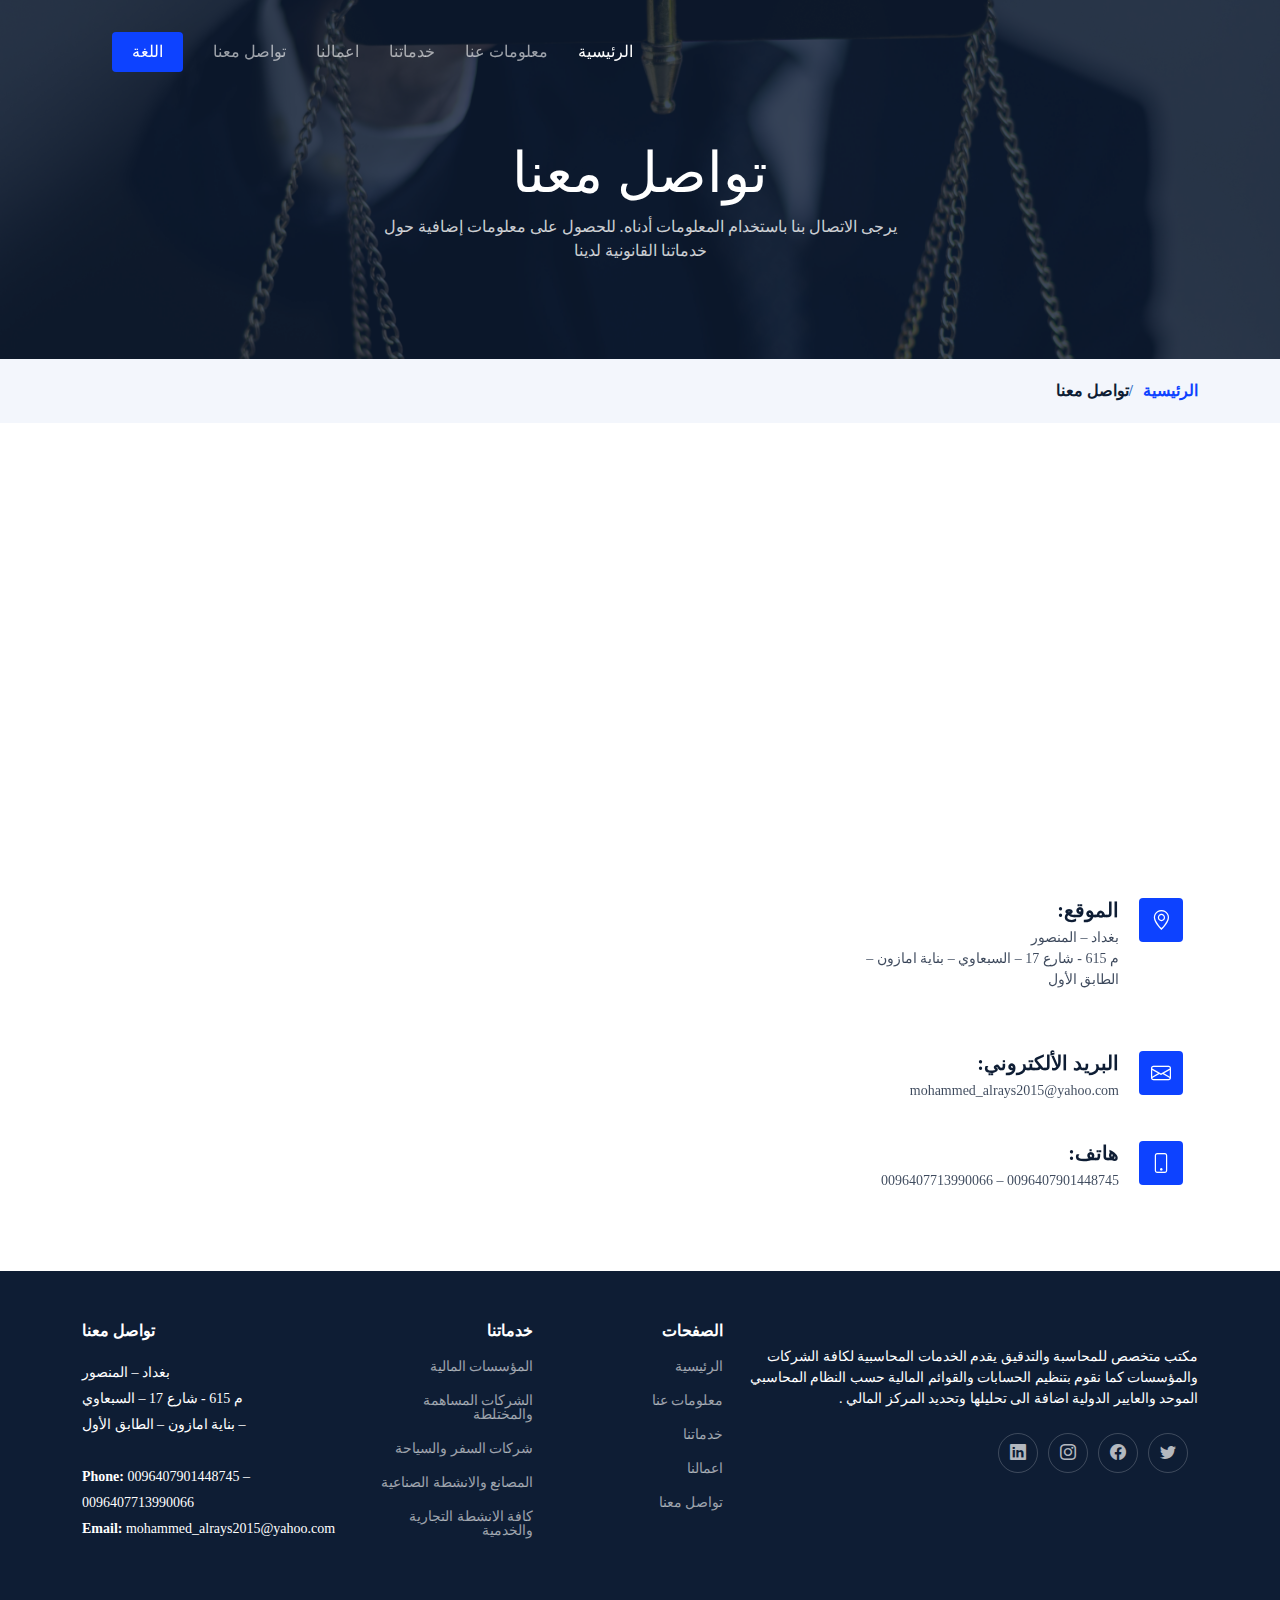
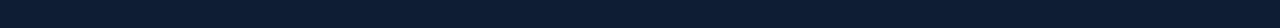
==== law/contact.html @ b1b9ab01 "dfffff" ====
<!DOCTYPE html>
<html lang="en" dir="rtl">

<head>
    <meta charset="utf-8">
    <meta content="width=device-width, initial-scale=1.0" name="viewport">

    <title>تواصل معنا</title>
    <meta content="" name="description">
    <meta content="" name="keywords">

    <link href="assets/img/favicon.png" rel="icon">
    <link href="assets/img/apple-touch-icon.png" rel="apple-touch-icon">

    <link rel="preconnect" href="https://fonts.googleapis.com">
    <link rel="preconnect" href="https://fonts.gstatic.com" crossorigin>
    <link href="https://fonts.googleapis.com/css2?family=Open+Sans:ital,wght@0,300;0,400;0,500;0,600;0,700;1,300;1,400;1,600;1,700&family=Poppins:ital,wght@0,300;0,400;0,500;0,600;0,700;1,300;1,400;1,500;1,600;1,700&family=Inter:ital,wght@0,300;0,400;0,500;0,600;0,700;1,300;1,400;1,500;1,600;1,700&display=swap"
        rel="stylesheet">

    <link href="assets/vendor/bootstrap/css/bootstrap.min.css" rel="stylesheet">
    <link href="assets/vendor/bootstrap-icons/bootstrap-icons.css" rel="stylesheet">
    <link href="assets/vendor/fontawesome-free/css/all.min.css" rel="stylesheet">
    <link href="assets/vendor/glightbox/css/glightbox.min.css" rel="stylesheet">
    <link href="assets/vendor/swiper/swiper-bundle.min.css" rel="stylesheet">
    <link href="assets/vendor/aos/aos.css" rel="stylesheet">

    <link href="assets/css/main.css" rel="stylesheet">


</head>

<body>


    <header id="header" class="header d-flex align-items-center fixed-top">
        <div class="container-fluid container-xl d-flex align-items-center justify-content-between">

            <a href="index.html" class="logo d-flex align-items-center">

                <img src="./assets/img/ddddfdAsset 1.png" alt=""> </a>
            </a>

            <i class="mobile-nav-toggle mobile-nav-show bi bi-list"></i>
            <i class="mobile-nav-toggle mobile-nav-hide d-none bi bi-x"></i>
            <nav id="navbar" class="navbar">
                <ul>
                    <li><a href="index.html" class="active">الرئيسية</a></li>
                    <li><a href="about.html">معلومات عنا</a></li>
                    <li><a href="services.html">خدماتنا</a></li>
                    <li><a href="projects.html">اعمالنا</a></li>

                    <li><a href="contact.html">تواصل معنا</a></li>
                    <li><a class="get-a-quote" href="">اللغة</a></li>
                </ul>
            </nav>

        </div>
    </header>


    <main id="main">

        <!-- ======= Breadcrumbs ======= -->
        <div class="breadcrumbs">
            <div class="page-header d-flex align-items-center" style="background-image: url('assets/img/truth-concept-arrangement-with-balance.jpg');">
                <div class="container position-relative">
                    <div class="row d-flex justify-content-center">
                        <div class="col-lg-6 text-center">
                            <h2>تواصل معنا</h2>
                            <p>يرجى الاتصال بنا باستخدام المعلومات أدناه. للحصول على معلومات إضافية حول خدماتنا القانونية لدينا

                            </p>
                        </div>
                    </div>
                </div>
            </div>
            <nav>
                <div class="container">
                    <ol>
                        <li><a href="index.html">الرئيسية</a></li>
                        <li>تواصل معنا</li>
                    </ol>
                </div>
            </nav>
        </div>

        <section id="contact" class="contact">
            <div class="container" data-aos="fade-up">

                <div>
                    <iframe style="border:0; width: 100%; height: 340px;" src="https://www.google.com/maps/embed?pb=!1m18!1m12!1m3!1d2357.5853706638727!2d44.35186783033092!3d33.31543744304866!2m3!1f0!2f0!3f0!3m2!1i1024!2i768!4f13.1!3m3!1m2!1s0x15577e57e8863527%3A0x4e6781fa78d7c8e9!2sAmazon%20Baghdad!5e0!3m2!1sen!2siq!4v1666461570524!5m2!1sen!2siq"
                        frameborder="0" allowfullscreen></iframe>
                </div>
                <!-- End Google Maps -->

                <div class="row gy-4 mt-4">

                    <div class="col-lg-4">

                        <div class="info-item d-flex">
                            <i class="bi bi-geo-alt flex-shrink-0 iconnn"></i>
                            <div>
                                <h4>الموقع:</h4>
                                <p>بغداد – المنصور <br>م 615 - شارع 17 – السبعاوي – بناية امازون – الطابق الأول <br><br></p>
                            </div>
                        </div>
                        <!-- End Info Item -->

                        <div class="info-item d-flex">
                            <i class="bi bi-envelope flex-shrink-0 iconnn"></i>
                            <div>
                                <h4>البريد الألكتروني:</h4>
                                <p>mohammed_alrays2015@yahoo.com</p>
                            </div>
                        </div>
                        <!-- End Info Item -->

                        <div class="info-item d-flex">
                            <i class="bi bi-phone flex-shrink-0 iconnn"></i>
                            <div>
                                <h4>هاتف:</h4>
                                <p>0096407901448745 – 0096407713990066</p>
                            </div>
                        </div>
                        <!-- End Info Item -->

                    </div>

                </div>

            </div>
        </section>
        <!-- End Contact Section -->

    </main>
    <footer id="footer" class="footer">

        <div class="container">
            <div class="row gy-4">
                <div class="col-lg-5 col-md-12 footer-info">
                    <a href="index.html" class="logo d-flex align-items-center">

                        <img src="./assets/img/ddddfdAsset 1.png" alt=""> </a>
                    </a>
                    <p>مكتب متخصص للمحاسبة والتدقيق يقدم الخدمات المحاسبية لكافة الشركات والمؤسسات كما نقوم بتنظيم الحسابات والقوائم المالية حسب النظام المحاسبي الموحد والعايير الدولية اضافة الى تحليلها وتحديد المركز المالي .

                    </p>
                    <div class="social-links d-flex mt-4">
                        <a href="#" class="twitter"><i class="bi bi-twitter"></i></a>
                        <a href="#" class="facebook"><i class="bi bi-facebook"></i></a>
                        <a href="#" class="instagram"><i class="bi bi-instagram"></i></a>
                        <a href="#" class="linkedin"><i class="bi bi-linkedin"></i></a>
                    </div>
                </div>

                <div class="col-lg-2 col-6 footer-links">
                    <h4>الصفحات</h4>
                    <ul>
                        <li><a href="index.html" class="active">الرئيسية</a></li>
                        <li><a href="about.html">معلومات عنا</a></li>
                        <li><a href="services.html">خدماتنا</a></li>
                        <li><a href="pricing.html">اعمالنا</a></li>
                        <li><a href="contact.html">تواصل معنا</a></li>
                    </ul>
                </div>

                <div class="col-lg-2 col-6 footer-links">
                    <h4>خدماتنا</h4>
                    <ul>
                        <li><a>المؤسسات المالية </a></li>
                        <li><a>الشركات المساهمة والمختلطة</a></li>
                        <li><a>شركات السفر والسياحة </a></li>
                        <li><a>المصانع والانشطة الصناعية </a></li>
                        <li><a>كافة الانشطة التجارية والخدمية </a></li>
                    </ul>
                </div>

                <div class="col-lg-3 col-md-12 footer-contact text-center text-md-start">
                    <h4>تواصل معنا</h4>
                    <p>
                        بغداد – المنصور <br>م 615 - شارع 17 – السبعاوي <br> – بناية امازون – الطابق الأول <br><br>
                        <strong>Phone:</strong> 0096407901448745 – 0096407713990066<br>
                        <strong>Email:</strong> mohammed_alrays2015@yahoo.com<br>
                    </p>

                </div>

            </div>
        </div>

    </footer>


    <a href="#" class="scroll-top d-flex align-items-center justify-content-center"><i class="bi bi-arrow-up-short"></i></a>

    <div id="preloader"></div>

    <!-- Vendor JS Files -->
    <script src="assets/vendor/bootstrap/js/bootstrap.bundle.min.js"></script>
    <script src="assets/vendor/purecounter/purecounter_vanilla.js"></script>
    <script src="assets/vendor/glightbox/js/glightbox.min.js"></script>
    <script src="assets/vendor/swiper/swiper-bundle.min.js"></script>
    <script src="assets/vendor/aos/aos.js"></script>
    <script src="assets/vendor/php-email-form/validate.js"></script>

    <!-- Template Main JS File -->
    <script src="assets/js/main.js"></script>

</body>

</html>
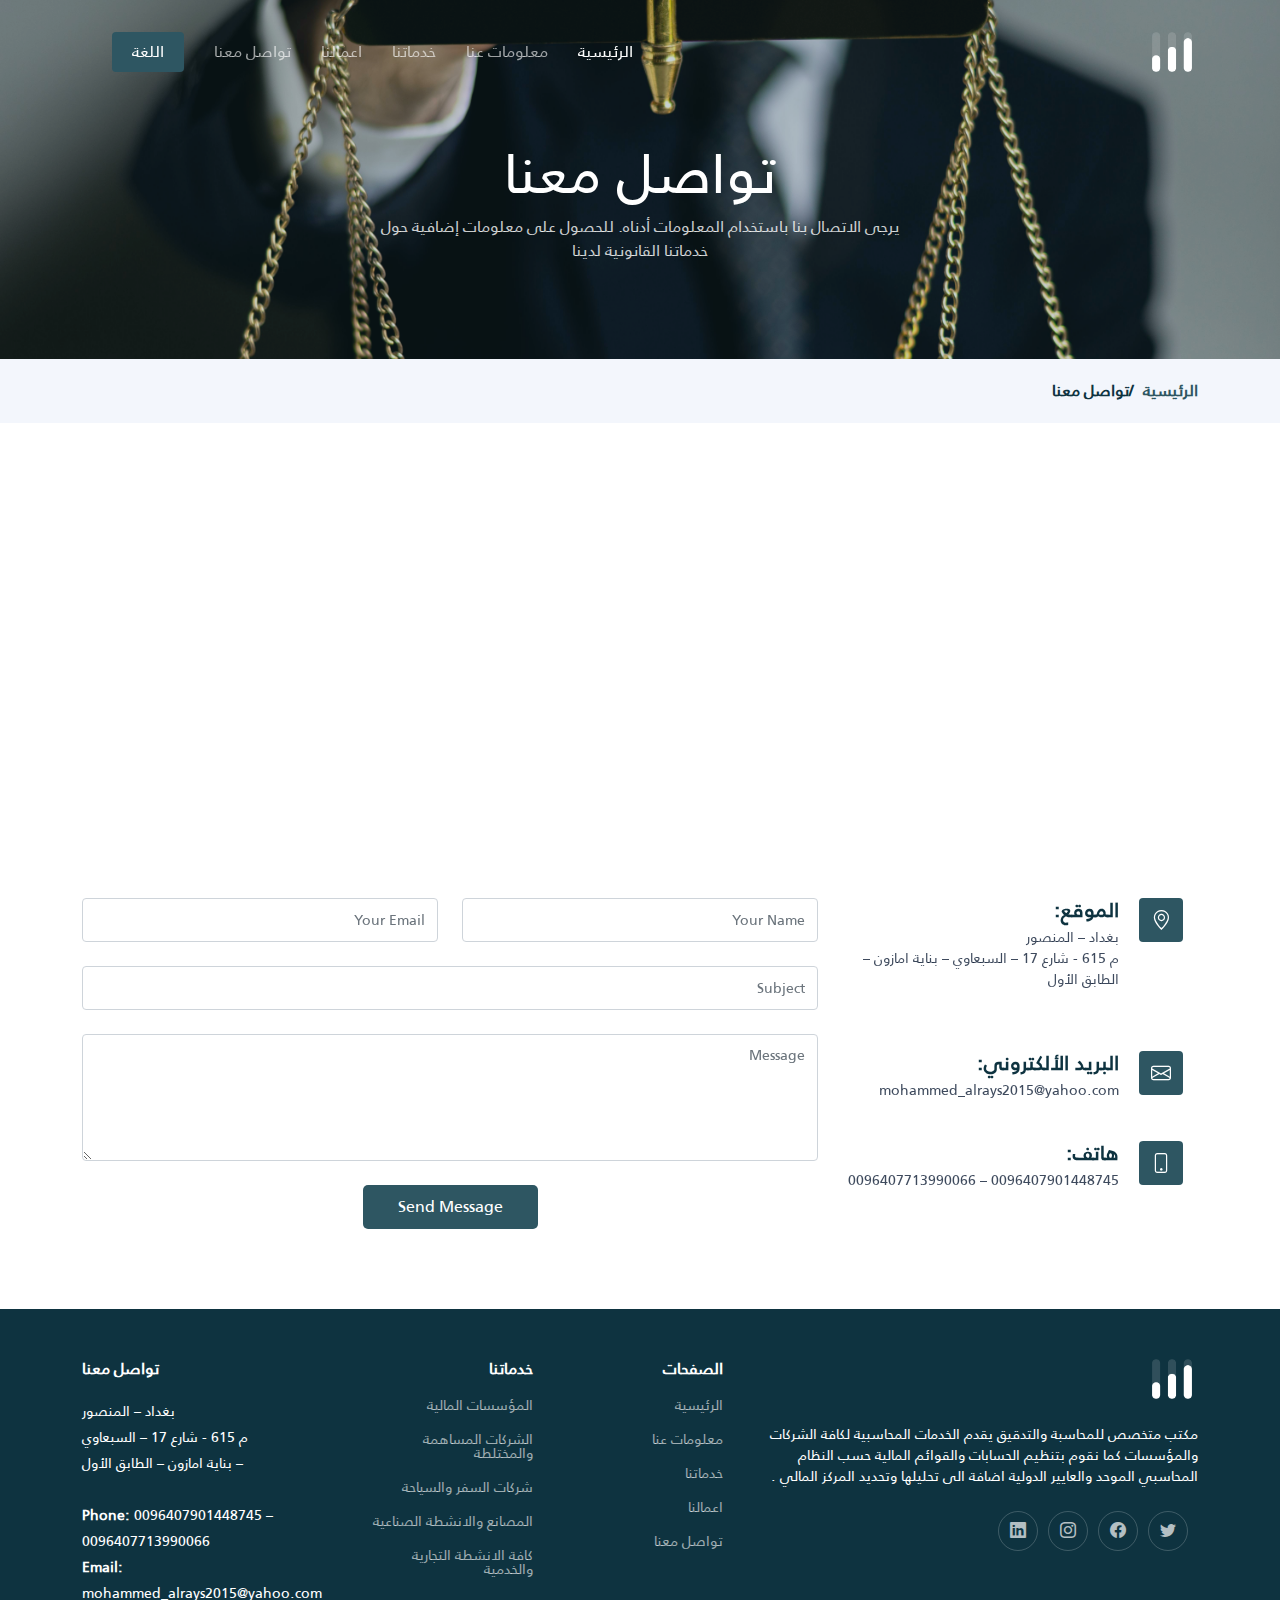
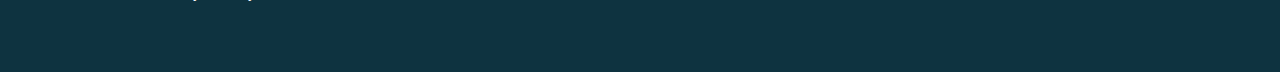
==== commit 5024f909: "second commit for this projects" ====
--- a/law/contact.html
+++ b/law/contact.html
@@ -125,6 +125,31 @@
                         <!-- End Info Item -->
 
                     </div>
+                    <div class="col-lg-8">
+                        <form action="forms/contact.php" method="post" role="form" class="php-email-form">
+                            <div class="row">
+                                <div class="col-md-6 form-group">
+                                    <input type="text" name="name" class="form-control" id="name" placeholder="Your Name" required>
+                                </div>
+                                <div class="col-md-6 form-group mt-3 mt-md-0">
+                                    <input type="email" class="form-control" name="email" id="email" placeholder="Your Email" required>
+                                </div>
+                            </div>
+                            <div class="form-group mt-3">
+                                <input type="text" class="form-control" name="subject" id="subject" placeholder="Subject" required>
+                            </div>
+                            <div class="form-group mt-3">
+                                <textarea class="form-control" name="message" rows="5" placeholder="Message" required></textarea>
+                            </div>
+                            <div class="my-3">
+                                <div class="loading">Loading</div>
+                                <div class="error-message"></div>
+                                <div class="sent-message">Your message has been sent. Thank you!</div>
+                            </div>
+                            <div class="text-center"><button type="submit">Send Message</button></div>
+                        </form>
+                    </div>
+                    <!-- End Contact Form -->
 
                 </div>
 
--- a/law/assets/css/main.css
+++ b/law/assets/css/main.css
@@ -1,7 +1,12 @@
+@font-face {
+    font-family: 'FrutigerLTArabic';
+    src: url(../fonts/FrutigerLTArabic.ttf);
+}
+
 :root {
-    --color-default: #0a0d13;
-    --color-primary: #0d42ff;
-    --color-secondary: #0e1d34;
+    --color-default: #0E3340;
+    --color-primary: #2e5662;
+    --color-secondary: #0E3340;
 }
 
 :root {
@@ -9,7 +14,7 @@
 }
 
 body {
-    font-family: var(--font-default);
+    font-family: 'FrutigerLTArabic';
     color: var(--color-default);
 }
 
@@ -29,7 +34,7 @@
 h4,
 h5,
 h6 {
-    font-family: var(--font-primary);
+    font-family: 'FrutigerLTArabic';
 }
 
 
@@ -54,7 +59,7 @@
     text-transform: uppercase;
     margin-bottom: 20px;
     padding-bottom: 0;
-    color: #001973;
+    color: #0E3340;
     position: relative;
     z-index: 2;
     margin-bottom: 20px;
@@ -119,7 +124,7 @@
 
 .breadcrumbs .page-header:before {
     content: "";
-    background-color: rgba(14, 29, 52, 0.8);
+    background-color: rgba(33, 72, 82, 0.247);
     position: absolute;
     inset: 0;
 }
@@ -167,7 +172,7 @@
 .breadcrumbs nav ol li+li::before {
     display: inline-block;
     padding-right: 10px;
-    color: #4278cc;
+    color: #0E3340;
     content: "/";
 }
 
@@ -197,7 +202,7 @@
 }
 
 .scroll-top:hover {
-    background: rgba(13, 66, 255, 0.8);
+    background: #0E3340;
     color: #fff;
 }
 
@@ -294,9 +299,9 @@
 }
 
 .header.sticked {
-    background: rgba(14, 29, 52, 0.9);
+    background: #0D3240;
     padding: 15px 0;
-    box-shadow: 0px 2px 20px rgba(14, 29, 52, 0.1);
+    box-shadow: 0px 2px 20px #2E5662;
 }
 
 .header .logo img {
@@ -367,7 +372,7 @@
     .navbar .get-a-quote:hover,
     .navbar .get-a-quote:focus:hover {
         color: #fff;
-        background: #2756ff;
+        background: #2E5662;
     }
     .navbar .dropdown ul {
         display: block;
@@ -498,7 +503,7 @@
     .navbar .get-a-quote:hover,
     .navbar .get-a-quote:focus:hover {
         color: #fff;
-        background: rgba(13, 66, 255, 0.8);
+        background: 0E3340;
     }
     .navbar .dropdown ul,
     .navbar .dropdown .dropdown ul {
@@ -564,7 +569,7 @@
 }
 
 .featured-services .service-item .icon i {
-    color: #001f8d;
+    color: #0E3340;
     font-size: 48px;
     transition: 0.3s;
 }
@@ -619,7 +624,7 @@
     font-weight: 700;
     font-size: 32px;
     font-family: var(--font-secondary);
-    color: #001f8d;
+    color: #0E3340;
 }
 
 .about .content ul {
@@ -644,7 +649,7 @@
 .about .content ul h5 {
     font-size: 18px;
     font-weight: 700;
-    color: #19335c;
+    color: #578499;
 }
 
 .about .content ul p {
@@ -684,7 +689,7 @@
     animation-timing-function: steps;
     opacity: 1;
     border-radius: 50%;
-    border: 5px solid rgba(13, 66, 255, 0.7);
+    border: 5px solid #0E3340;
     top: -15%;
     left: -15%;
     background: rgba(198, 16, 0, 0);
@@ -782,7 +787,7 @@
 }
 
 .services .card a {
-    color: #001973;
+    color: #0E3340;
     transition: 0.3;
 }
 
@@ -869,7 +874,7 @@
 .features .features-item h3 {
     font-weight: 600;
     font-size: 26px;
-    color: #001973;
+    color: #0E3340;
 }
 
 .features .features-item ul {
@@ -1370,8 +1375,8 @@
 }
 
 .horizontal-pricing .buy-btn:hover {
-    background: #406aff;
-    border-color: #406aff;
+    background: #0E3340;
+    border-color: #2E5662;
 }
 
 .horizontal-pricing .featured {
@@ -1514,7 +1519,7 @@
 }
 
 .get-a-quote .php-email-form button[type=submit]:hover {
-    background: rgba(13, 66, 255, 0.8);
+    background: #0E3340;
 }
 
 @-webkit-keyframes animate-loading {
@@ -1649,7 +1654,7 @@
 }
 
 .contact .php-email-form button[type=submit]:hover {
-    background: rgba(13, 66, 255, 0.8);
+    background: #0E3340;
 }
 
 @keyframes animate-loading {
@@ -1738,7 +1743,7 @@
     width: 100%;
     min-height: 50vh;
     background-color: var(--color-secondary);
-    background-image: url("../img/hero-bg.png");
+    background-image: url("../img/Group\ 413.png");
     background-size: cover;
     background-position: center;
     position: relative;
@@ -1795,7 +1800,7 @@
 }
 
 .hero form .btn-primary:hover {
-    background-color: #2756ff;
+    background-color: #0E3340;
 }
 
 .hero .stats-item {
@@ -1906,7 +1911,7 @@
 
 .footer .footer-links ul i {
     padding-right: 2px;
-    color: rgba(13, 66, 255, 0.8);
+    color: #2E5662;
     font-size: 12px;
     line-height: 0;
 }
@@ -1960,4 +1965,103 @@
 
 .gg {
     margin: 20px 0px;
+}
+
+.text-blk {
+    margin-top: 0px;
+    margin-right: 0px;
+    margin-bottom: 0px;
+    margin-left: 0px;
+    line-height: 25px;
+}
+
+.responsive-container-block {
+    min-height: 75px;
+    height: fit-content;
+    width: 100%;
+    display: flex;
+    flex-wrap: wrap;
+    margin-top: 0px;
+    margin-right: auto;
+    margin-bottom: 0px;
+    margin-left: auto;
+    justify-content: flex-start;
+}
+
+.container-block {
+    min-height: 75px;
+    height: fit-content;
+    width: 100%;
+    padding-top: 10px;
+    padding-right: 10px;
+    padding-bottom: 10px;
+    padding-left: 10px;
+    display: block;
+}
+
+.responsive-cell-block {
+    min-height: 75px;
+}
+
+.team-head-text {
+    font-size: 48px;
+    line-height: 50px;
+    font-weight: 900;
+    text-align: center;
+    margin-top: 0px;
+    margin-right: 0px;
+    margin-bottom: 70px;
+    margin-left: 0px;
+}
+
+.name {
+    font-size: 18px;
+    margin-top: 11px;
+    margin-right: 0px;
+    margin-bottom: 0px;
+    margin-left: 0px;
+    font-weight: 700;
+}
+
+.position {
+    margin-top: 5px;
+    margin-right: 0px;
+    margin-bottom: 0px;
+    margin-left: 0px;
+}
+
+.team-card-container {
+    width: 263px;
+    margin-top: 0px;
+    margin-right: 15px;
+    margin-bottom: 30px;
+    margin-left: 15px;
+}
+
+.teamcard-container {
+    justify-content: space-evenly;
+}
+
+.team-img-wrapper {
+    border-top-left-radius: 6px;
+    border-top-right-radius: 6px;
+    border-bottom-right-radius: 6px;
+    border-bottom-left-radius: 6px;
+}
+
+.team-img {
+    max-width: 100%;
+}
+
+@media (max-width: 500px) {
+    .team-card-container {
+        margin-top: 0px;
+        margin-right: 0px;
+        margin-bottom: 30px;
+        margin-left: 0px;
+        width: 100%;
+    }
+    .team-img {
+        width: 100%;
+    }
 }